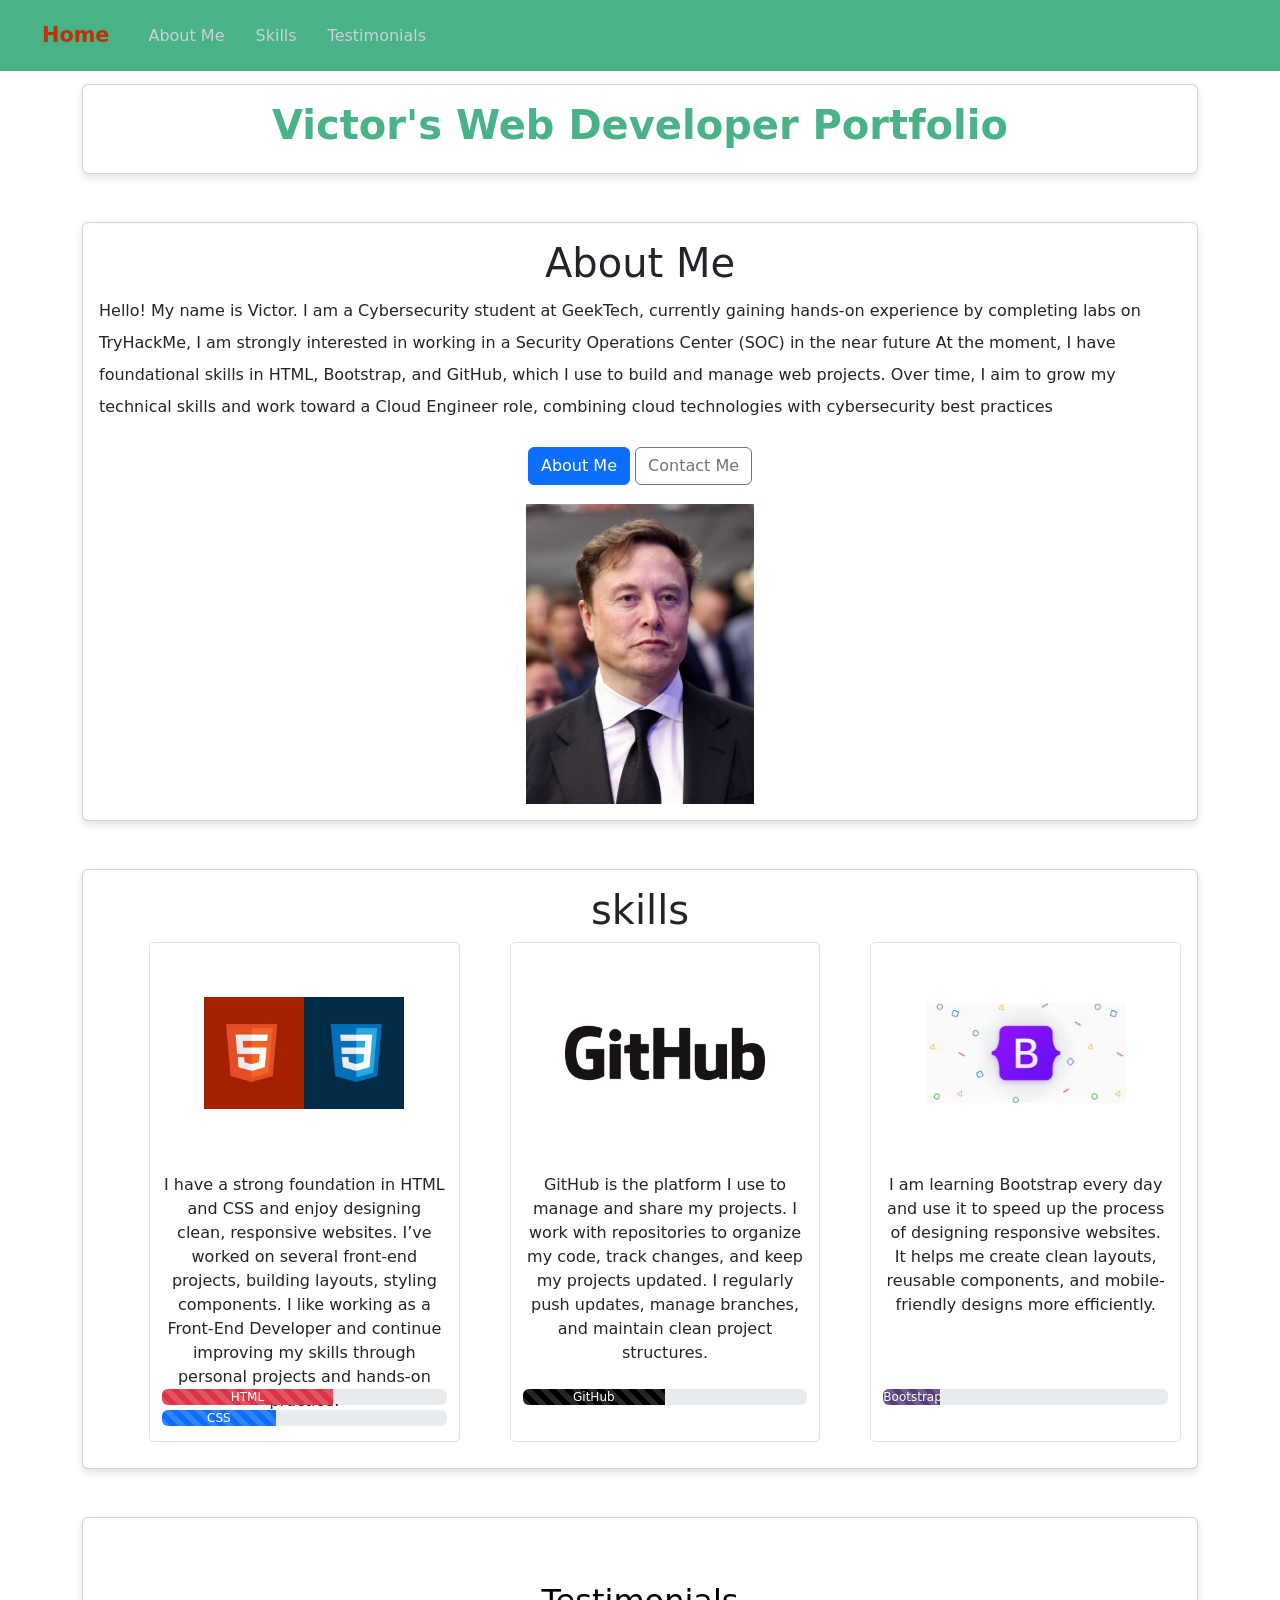
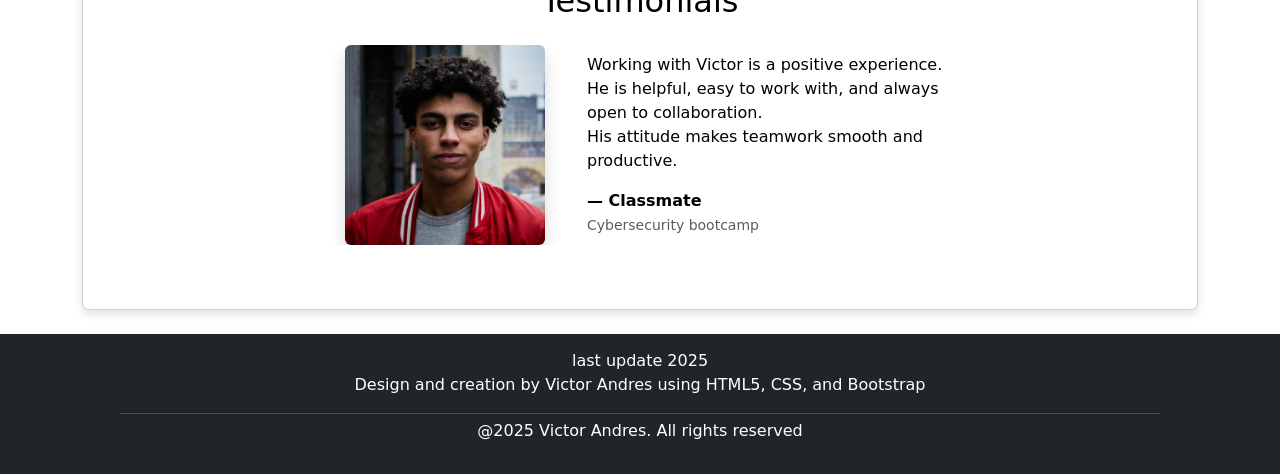
==== src/html/index.html @ c0ca4399 "Add files via upload" ====
<!DOCTYPE html>
<html lang="en">
<head>
    
    <meta charset="UTF-8">
    <meta name="viewport" content="width=device-width, initial-scale=1.0">
    <title>Portfolio Victor Andres</title>
    <link rel="icon" type="image/x-icon" href="/images/icono_web.png">

    <!-- Importar CSS externo -->
    <link rel="stylesheet" href="/src/css/styles.css">
    
    <!-- Importar Bootrap -->
    <link href="https://cdn.jsdelivr.net/npm/bootstrap@5.3.8/dist/css/bootstrap.min.css" rel="stylesheet" integrity="sha384-sRIl4kxILFvY47J16cr9ZwB07vP4J8+LH7qKQnuqkuIAvNWLzeN8tE5YBujZqJLB" crossorigin="anonymous">

</head>
<body>
    
    <div id="header"></div>

    <main>

        <div class="container py-4 ">   
            <div class="card" id="Home">
                <div class="card-body">                
                    <h1 style="color: #49b387 !important;font-weight: 800;">Victor's Web Developer Portfolio</h1>                                
                </div>
            </div>
        </div>

        <div class="container py-4 ">   
            <div class="card" id="About">
                <div class="card-body">

                    <div class="info">
                        <h1>About Me</h1>
                        <p class="cuadro text-center text-md-start px-3 px-md-0 lh-lg">
                            Hello! My name is Victor. I am a Cybersecurity student at GeekTech, currently gaining hands-on experience by completing
                            labs on TryHackMe, I am strongly interested in working in a Security Operations Center (SOC) in the near future
                            At the moment, I have foundational skills in HTML, Bootstrap, and GitHub, which I use to build and manage web projects.  
                            Over time, I aim to grow my technical skills and work toward a Cloud Engineer role, combining cloud technologies with cybersecurity best practices
                        </p><br>                       

                        <a href="./about.html" class="btn btn-primary">About Me</a>
                        <a href="./sendemail.html" class="btn btn-outline-secondary">Contact Me</a>
                        
                    </div>

                    <div class="info" style="margin-top: 1.2rem;">
                        <img src="/images/elon_musk.png" class="img_info" alt="">   
                    </div>                
                    
                </div>
            </div>
        </div>

        <div class="container py-4 ">   
            <div class="card" id="Skills">
                <div class="card-body"> 
                    
                    <div class="container text-center"> 

                    <div class="row">
                        <h1>skills</h1>         

                        <!-- Columna html css-->
                        <div class="col border skill">
                            <img src="/images/html-css.jpg" class="skill-img" alt="">
                            <p class="paragraph"> 
                                I have a strong foundation in HTML and CSS and enjoy designing clean, responsive websites. I’ve worked on several front-end projects, building layouts, styling components. I like working as a Front-End Developer and continue improving my skills through personal projects and hands-on practice.
                            </p> 
                            
                            <div class="progress" role="progressbar" aria-label="Success example" aria-valuenow="25" aria-valuemin="0" aria-valuemax="100">
                                <div class="progress-bar progress-bar-striped bg-danger" style="width: 60%;">HTML</div>
                            </div>

                            <div class="progress" role="progressbar" aria-label="Success example" aria-valuenow="25" aria-valuemin="0" aria-valuemax="100"> 
                                <div class="progress-bar progress-bar-striped" style="width: 40%;">CSS</div>
                            </div> 
                        </div>

                        <!-- Columna Github-->
                        <div class="col border skill">
                            <img src="/images/Github_portafolio.png" class="skill-img" alt="">
                            <p class="paragraph">
                                GitHub is the platform I use to manage and share my projects. I work with repositories to organize my code, track changes, and keep my projects updated.

                                I regularly push updates, manage branches, and maintain clean project structures. 
                            </p>

                            <div class="progress" role="progressbar" aria-label="Success example" aria-valuenow="25" aria-valuemin="0" aria-valuemax="100">
                                <div class="progress-bar progress-bar-striped" style="width: 50%;background-color: black;">GitHub</div>
                            </div> 

                        </div>

                        <!-- Columna Boostrap-->
                        <div class="col border skill">
                            <img src="/images/Bootstrap.png" class="skill-img" alt="">
                            <p class="paragraph">
                                I am learning Bootstrap every day and use it to speed up the process of designing responsive websites. It helps me create clean layouts, reusable components, and mobile-friendly designs more efficiently.
                            </p>

                            <div class="progress" role="progressbar" aria-label="Success example" aria-valuenow="25" aria-valuemin="0" aria-valuemax="100">
                                <div class="progress-bar progress-bar-striped" style="width: 20%;background-color: #563E7C;">Bootstrap</div>

                            </div> 
                        </div>

                    </div>  
                    </div>
                </div>
            </div>
        </div>  

        <div class="container py-4 "> 
            <div class="card" id="Testi">
                <div class="card-body" style="color: #000;">
                    
                    <section class="container my-5">
                        <h2 class="text-center mb-4">Testimonials</h2>

                        <div id="testimonialCarousel" class="carousel slide" data-bs-ride="carousel">
                            <div class="carousel-inner">

                            <!-- Testimonio 1 -->
                            <div class="carousel-item active">
                                <div class="row align-items-center justify-content-center">
                                <div class="col-md-4 text-center">
                                    <img src="/images/carrusel1.jpg"
                                        class="rounded shadow testimonial-img"
                                        alt="Testimonial 1">
                                </div>

                                <div class="col-md-6">
                                    <p class="testimonial-text">
                                    Working with Victor is a positive experience.<br> 
                                    He is helpful, easy to work with, and always open to collaboration.<br>
                                    His attitude makes teamwork smooth and productive.
                                    </p>
                                    <p class="fw-bold mb-0">— Classmate</p>
                                    <small class="text-muted">Cybersecurity bootcamp</small>
                                </div>
                                </div>
                            </div>

                            <!-- Testimonio 2 -->
                            <div class="carousel-item">
                                <div class="row align-items-center justify-content-center">
                                <div class="col-md-4 text-center">
                                    <img src="/images/carrusel2.jpg"
                                        class="rounded shadow testimonial-img"
                                        alt="Testimonial 2">
                                </div>

                                <div class="col-md-6">
                                    <p class="testimonial-text">
                                    A great teammate who is easy to work with and always ready to help.<br>
                                    He explains things clearly and makes collaboration smooth
                                    </p>
                                    <p class="fw-bold mb-0">— Classmate</p>
                                    <small class="text-muted">Web Development Bootcamp</small>
                                </div>
                                </div>
                            </div>

                            </div>

                            <!-- Controles -->
                            <button class="carousel-control-prev" type="button"
                                    data-bs-target="#testimonialCarousel" data-bs-slide="prev" aria-label="Buscar">
                            <span class="carousel-control-prev-icon"></span>
                            </button>

                            <button class="carousel-control-next" type="button"
                                    data-bs-target="#testimonialCarousel" data-bs-slide="next" aria-label="Buscar">
                            <span class="carousel-control-next-icon"></span>
                            </button>
                        </div>
                    </section>

                </div>
            </div>
        </div>
    </main>

    <div id="footer"></div>

    <!-- Importar Bootrap -->
    <script src="https://cdn.jsdelivr.net/npm/@popperjs/core@2.11.8/dist/umd/popper.min.js" integrity="sha384-I7E8VVD/ismYTF4hNIPjVp/Zjvgyol6VFvRkX/vR+Vc4jQkC+hVqc2pM8ODewa9r" crossorigin="anonymous"></script>
    <script src="https://cdn.jsdelivr.net/npm/bootstrap@5.3.8/dist/js/bootstrap.min.js" integrity="sha384-G/EV+4j2dNv+tEPo3++6LCgdCROaejBqfUeNjuKAiuXbjrxilcCdDz6ZAVfHWe1Y" crossorigin="anonymous"></script>
    <script src="/src/js/main.js"></script>
</body>
</html>
---- src/css/styles.css ----
/* ======== Estilos base ======== */
body {
    margin: 0;                  /* Elimina márgenes por defecto */
    padding: 0;                 /* Elimina relleno por defecto */
    /*font-family: "Roboto", Arial, sans-serif;  Fuente moderna y legible */
    /*font-size: 16px;             Tamaño base del texto */
    /*line-height: 1.5;            Espaciado vertical entre líneas */
    color: #212529;             /* Color de texto (gris oscuro, estilo Bootstrap) */
    background-color: #ffffff;  /* Fondo claro y limpio */
    min-height: 100vh;          /* Asegura que ocupe toda la altura de la pantalla */
    display: flex;              /* Útil si quieres un layout flexible */
    flex-direction: column;     /* Ordena los elementos en columna */
    height: 100%;
}

.text-muted {
  color: #495057; /* mejor contraste */
}

/* NAVBAR GENERAL */
.custom-navbar {
    background-color: #49b387 !important; /* fondo oscuro */
    padding: 15px 30px;
}

/* LOGO / HOME */
.custom-navbar .navbar-brand {
    color: #bd3309;
    font-weight: 600;
    font-size: 1.3rem;
    background-color: #49b387 !important; /* fondo oscuro */
}

.custom-navbar .navbar-brand:hover {
    color: #bd3309;
}

/* LINKS */
.custom-navbar .nav-link {
    color: #c9d1d9;
    margin-left: 15px;
    font-weight: 500;
    transition: color 0.3s ease;
}

.custom-navbar .nav-link:hover {
    color: #bd3309;
}

/* LINK ACTIVO */
.custom-navbar .nav-link.active {
    color: #bd3309;
    border-bottom: 2px solid #bd3309;
}

.card{
  align-items: center;
  box-shadow: 0 4px 10px rgba(0, 0, 0, 0.12);
}

#Home{  
  margin-top: 60px;
}

.skill{
  border-color: 1px solid #212529 !important;
  margin: 0px 0px 10px 50px;
  height: 500px;
  border-radius: 5px;
}

.skill-img {
  margin-top: 10px;
  width: 200px;
  height: 200px;
  object-fit: contain; /* evita deformación */
}

.role-img {
  
  width: 200px;
  height: 200px;
  object-fit: contain; /* evita deformación */
}


.img_info{
  width: 400px;
  height: 300px;
  object-fit: contain; /* evita deformación */
}

.progress{
  margin-top: 5px;
}

.info{
  text-align  : center;
} 

.paragraph{
  height: 200px;
  margin-top: 20px;
}

.testimonial-img {
  width: 200px;      /* cambia este valor */
  height: 200px;     /* opcional */
  object-fit: cover; /* evita deformación */
}

.social-link img {
    width: 50px;
    height: 50px;
    transition: transform 0.2s ease;
}

.social-link img:hover {
    transform: scale(1.1);
}

.footer {
    background-color: #0d1117;
    color: #fff;
    text-align: center;
    padding: 15px 0;
}

.cuadro {
  max-width: 100%;
  word-wrap: break-word;
  overflow-wrap: break-word;
  margin: 0 auto;
}

/* Ajuste específico para pantallas muy pequeñas */
@media (max-width: 360px) {
  .cuadro {
    font-size: 0.9rem;
    padding-left: 0.5rem;
    padding-right: 0.5rem;
    width: 280px;
  }
}
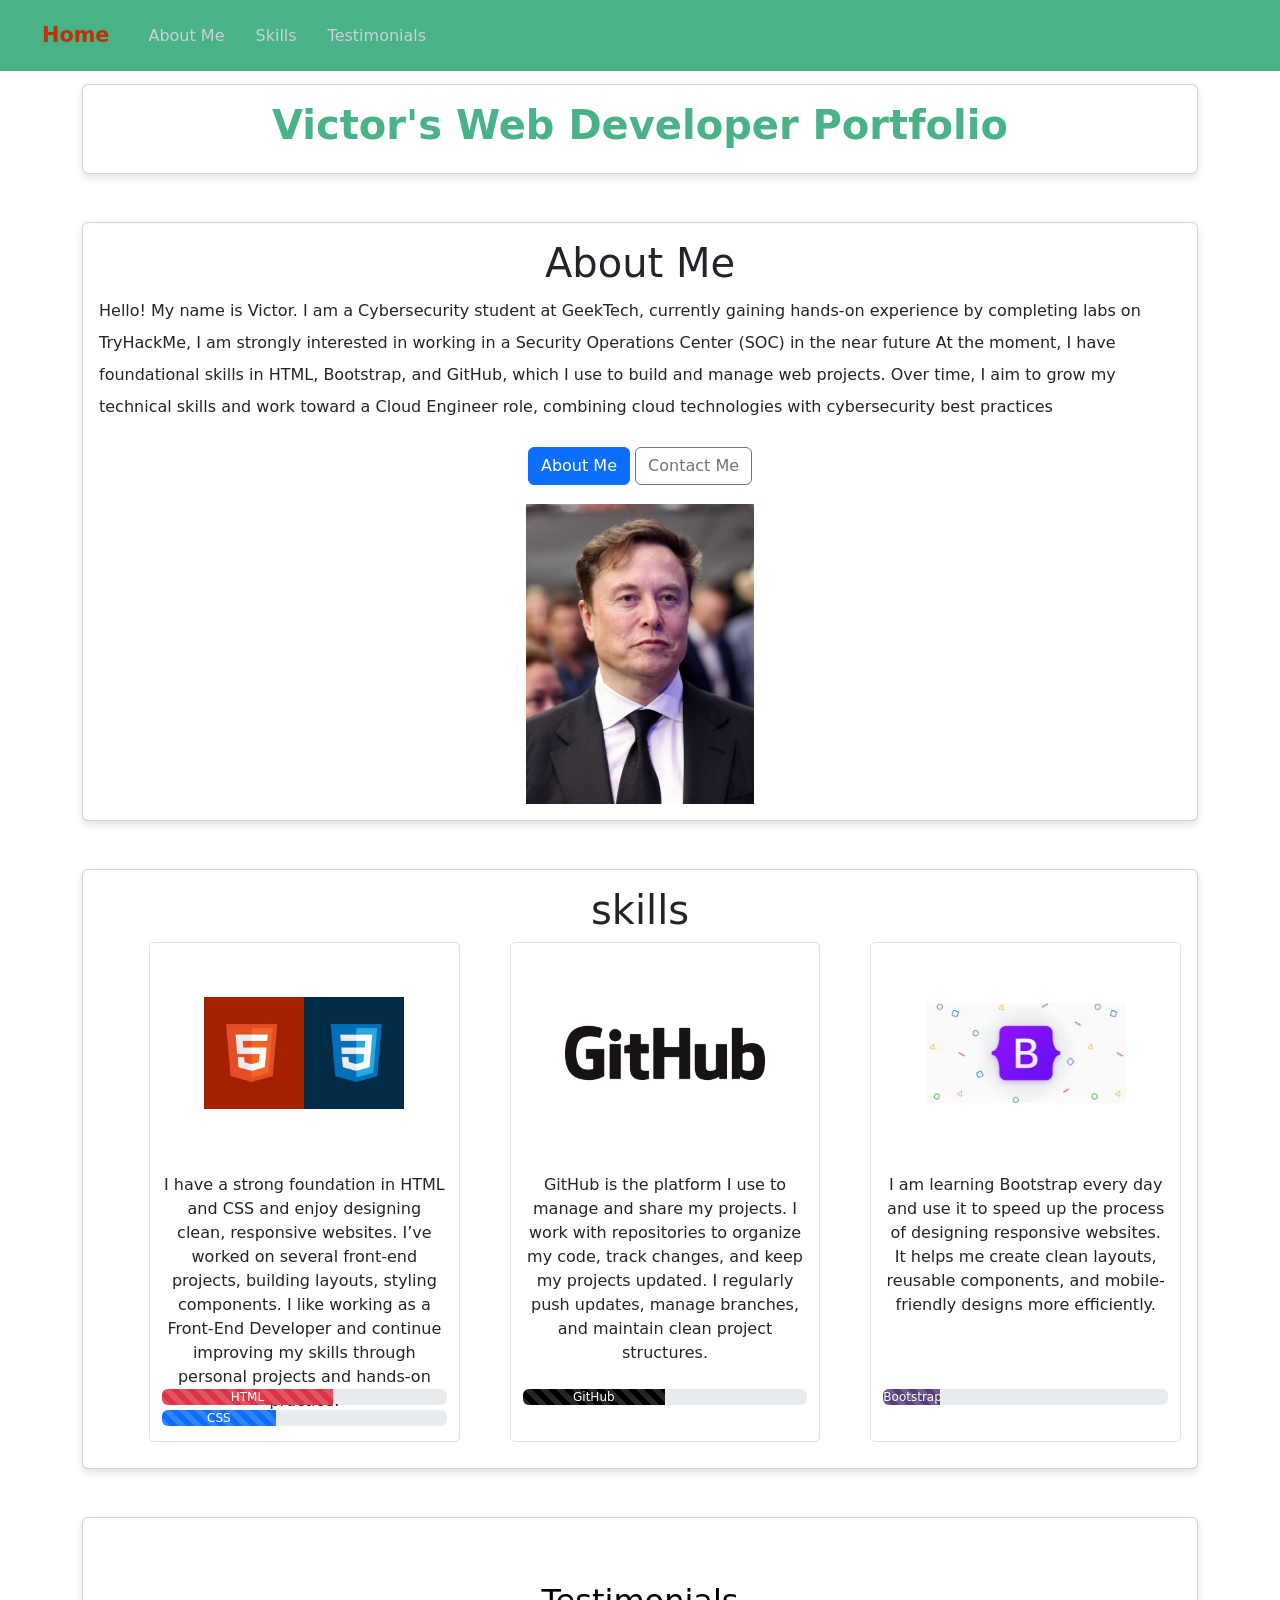
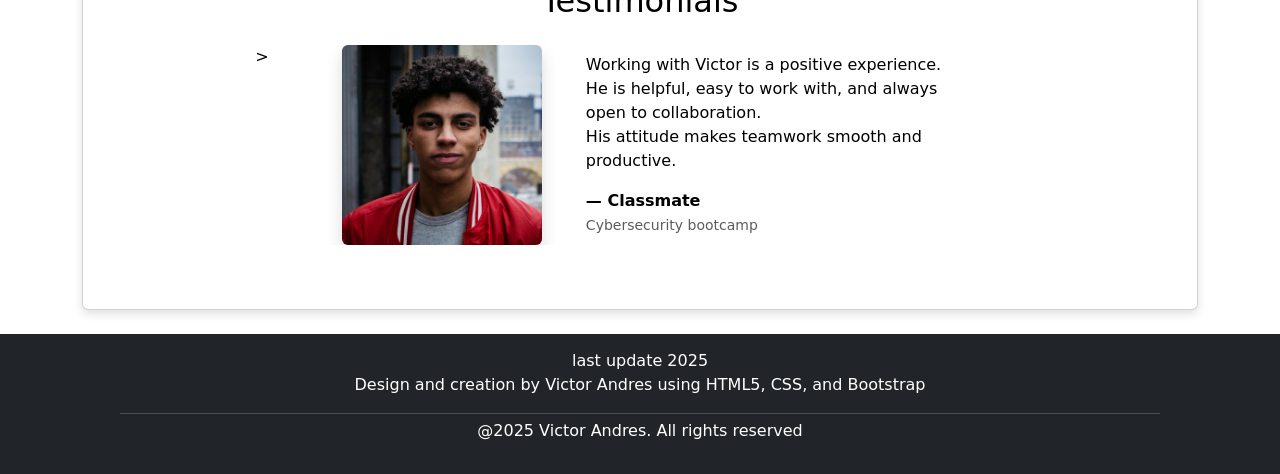
==== commit 74d21141: "Update index.html" ====
--- a/src/html/index.html
+++ b/src/html/index.html
@@ -7,10 +7,8 @@
     <title>Portfolio Victor Andres</title>
     <link rel="icon" type="image/x-icon" href="/images/icono_web.png">
 
-    <!-- Importar CSS externo -->
     <link rel="stylesheet" href="/src/css/styles.css">
     
-    <!-- Importar Bootrap -->
     <link href="https://cdn.jsdelivr.net/npm/bootstrap@5.3.8/dist/css/bootstrap.min.css" rel="stylesheet" integrity="sha384-sRIl4kxILFvY47J16cr9ZwB07vP4J8+LH7qKQnuqkuIAvNWLzeN8tE5YBujZqJLB" crossorigin="anonymous">
 
 </head>
@@ -63,7 +61,7 @@
                     <div class="row">
                         <h1>skills</h1>         
 
-                        <!-- Columna html css-->
+                        
                         <div class="col border skill">
                             <img src="/images/html-css.jpg" class="skill-img" alt="">
                             <p class="paragraph"> 
@@ -79,7 +77,7 @@
                             </div> 
                         </div>
 
-                        <!-- Columna Github-->
+                        
                         <div class="col border skill">
                             <img src="/images/Github_portafolio.png" class="skill-img" alt="">
                             <p class="paragraph">
@@ -94,7 +92,7 @@
 
                         </div>
 
-                        <!-- Columna Boostrap-->
+                        
                         <div class="col border skill">
                             <img src="/images/Bootstrap.png" class="skill-img" alt="">
                             <p class="paragraph">
@@ -123,7 +121,7 @@
                         <div id="testimonialCarousel" class="carousel slide" data-bs-ride="carousel">
                             <div class="carousel-inner">
 
-                            <!-- Testimonio 1 -->
+                            >
                             <div class="carousel-item active">
                                 <div class="row align-items-center justify-content-center">
                                 <div class="col-md-4 text-center">
@@ -144,7 +142,7 @@
                                 </div>
                             </div>
 
-                            <!-- Testimonio 2 -->
+                            
                             <div class="carousel-item">
                                 <div class="row align-items-center justify-content-center">
                                 <div class="col-md-4 text-center">
@@ -166,7 +164,7 @@
 
                             </div>
 
-                            <!-- Controles -->
+                            
                             <button class="carousel-control-prev" type="button"
                                     data-bs-target="#testimonialCarousel" data-bs-slide="prev" aria-label="Buscar">
                             <span class="carousel-control-prev-icon"></span>
@@ -186,9 +184,10 @@
 
     <div id="footer"></div>
 
-    <!-- Importar Bootrap -->
+    
     <script src="https://cdn.jsdelivr.net/npm/@popperjs/core@2.11.8/dist/umd/popper.min.js" integrity="sha384-I7E8VVD/ismYTF4hNIPjVp/Zjvgyol6VFvRkX/vR+Vc4jQkC+hVqc2pM8ODewa9r" crossorigin="anonymous"></script>
     <script src="https://cdn.jsdelivr.net/npm/bootstrap@5.3.8/dist/js/bootstrap.min.js" integrity="sha384-G/EV+4j2dNv+tEPo3++6LCgdCROaejBqfUeNjuKAiuXbjrxilcCdDz6ZAVfHWe1Y" crossorigin="anonymous"></script>
     <script src="/src/js/main.js"></script>
 </body>
-</html>+
+</html>
